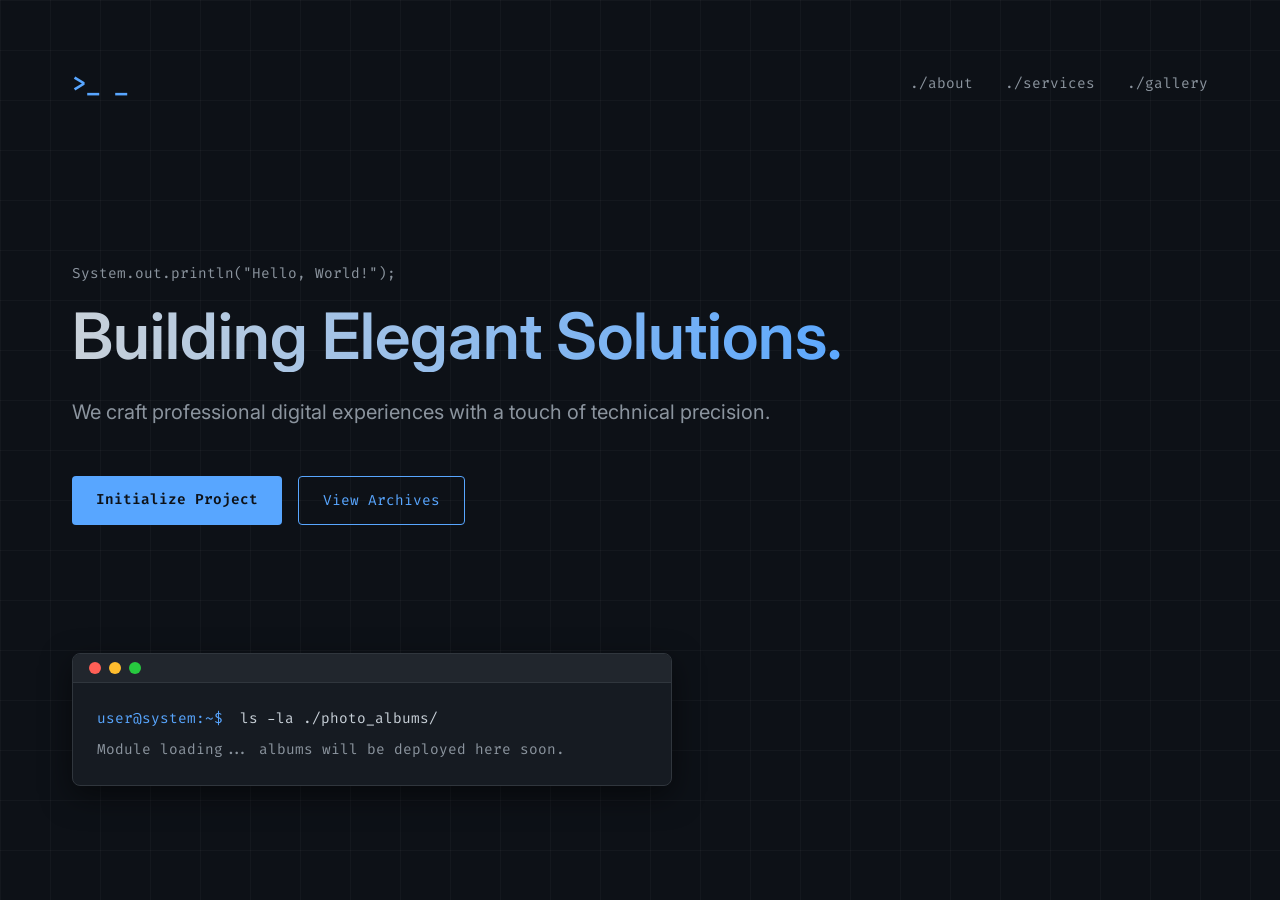
==== index.html @ 0444c587 "Initial commit" ====
<!DOCTYPE html>
<html lang="en">
<head>
    <meta charset="UTF-8">
    <meta name="viewport" content="width=device-width, initial-scale=1.0">
    <title>Welcome | Business Landing</title>
    <meta name="description" content="Professional landing page with a subtle technical flair.">
    <link rel="preconnect" href="https://fonts.googleapis.com">
    <link rel="preconnect" href="https://fonts.gstatic.com" crossorigin>
    <link href="https://fonts.googleapis.com/css2?family=Fira+Code:wght@400;600&family=Inter:wght@300;400;600&display=swap" rel="stylesheet">
    <link rel="stylesheet" href="styles.css">
</head>
<body>
    <div class="grid-background"></div>
    <main class="container">
        <header>
            <div class="logo-placeholder">&gt;_ <span class="blink">_</span></div>
            <nav>
                <a href="#about" class="nav-link">./about</a>
                <a href="#services" class="nav-link">./services</a>
                <a href="#gallery" class="nav-link">./gallery</a>
            </nav>
        </header>

        <section class="hero">
            <p class="sys-msg">System.out.println("Hello, World!");</p>
            <h1 class="hero-title">Building Elegant Solutions.</h1>
            <p class="hero-subtitle">We craft professional digital experiences with a touch of technical precision.</p>
            <div class="cta-group">
                <a href="#contact" class="btn primary-btn">Initialize Project</a>
                <a href="#gallery" class="btn secondary-btn">View Archives</a>
            </div>
        </section>
        
        <section id="gallery" class="placeholder-section">
            <div class="terminal-window">
                <div class="terminal-header">
                    <span class="dot red"></span>
                    <span class="dot yellow"></span>
                    <span class="dot green"></span>
                </div>
                <div class="terminal-body">
                    <p><span class="prompt">user@system:~$</span> ls -la ./photo_albums/</p>
                    <p class="output">Module loading... albums will be deployed here soon.</p>
                </div>
            </div>
        </section>
    </main>
    <script src="script.js"></script>
</body>
</html>
---- styles.css ----
:root {
    --bg-color: #0d1117;
    --text-primary: #c9d1d9;
    --text-secondary: #8b949e;
    --accent-color: #58a6ff;
    --font-sans: 'Inter', sans-serif;
    --font-mono: 'Fira Code', monospace;
}

* {
    box-sizing: border-box;
    margin: 0;
    padding: 0;
}

body {
    background-color: var(--bg-color);
    color: var(--text-primary);
    font-family: var(--font-sans);
    line-height: 1.6;
    overflow-x: hidden;
}

.grid-background {
    position: fixed;
    top: 0;
    left: 0;
    width: 100vw;
    height: 100vh;
    background-image: 
        linear-gradient(rgba(255, 255, 255, 0.03) 1px, transparent 1px),
        linear-gradient(90deg, rgba(255, 255, 255, 0.03) 1px, transparent 1px);
    background-size: 50px 50px;
    z-index: -1;
}

.container {
    max-width: 1200px;
    margin: 0 auto;
    padding: 2rem;
}

header {
    display: flex;
    justify-content: space-between;
    align-items: center;
    padding: 2rem 0;
    margin-bottom: 4rem;
}

.logo-placeholder {
    font-family: var(--font-mono);
    font-size: 1.5rem;
    font-weight: 600;
    color: var(--accent-color);
}

.blink {
    animation: blinker 1s linear infinite;
}

@keyframes blinker {
    50% { opacity: 0; }
}

nav {
    display: flex;
    gap: 2rem;
}

.nav-link {
    color: var(--text-secondary);
    text-decoration: none;
    font-family: var(--font-mono);
    font-size: 0.9rem;
    transition: color 0.3s ease;
}

.nav-link:hover {
    color: var(--accent-color);
}

.hero {
    margin-top: 8rem;
    max-width: 800px;
}

.sys-msg {
    font-family: var(--font-mono);
    color: var(--text-secondary);
    font-size: 0.9rem;
    margin-bottom: 1rem;
}

.hero-title {
    font-size: 4rem;
    font-weight: 600;
    line-height: 1.1;
    margin-bottom: 1.5rem;
    background: linear-gradient(90deg, #c9d1d9, #58a6ff);
    -webkit-background-clip: text;
    -webkit-text-fill-color: transparent;
}

.hero-subtitle {
    font-size: 1.25rem;
    color: var(--text-secondary);
    margin-bottom: 3rem;
}

.cta-group {
    display: flex;
    gap: 1rem;
}

.btn {
    padding: 0.75rem 1.5rem;
    border-radius: 4px;
    text-decoration: none;
    font-family: var(--font-mono);
    font-size: 0.9rem;
    transition: all 0.3s ease;
}

.primary-btn {
    background-color: var(--accent-color);
    color: var(--bg-color);
    font-weight: 600;
}

.primary-btn:hover {
    background-color: #79c0ff;
    transform: translateY(-2px);
    box-shadow: 0 4px 12px rgba(88, 166, 255, 0.2);
}

.secondary-btn {
    background-color: transparent;
    color: var(--accent-color);
    border: 1px solid var(--accent-color);
}

.secondary-btn:hover {
    background-color: rgba(88, 166, 255, 0.1);
}

.placeholder-section {
    margin-top: 8rem;
}

.terminal-window {
    background-color: #161b22;
    border: 1px solid #30363d;
    border-radius: 8px;
    overflow: hidden;
    max-width: 600px;
    box-shadow: 0 10px 30px rgba(0,0,0,0.5);
}

.terminal-header {
    background-color: #21262d;
    padding: 0.5rem 1rem;
    display: flex;
    gap: 0.5rem;
    border-bottom: 1px solid #30363d;
}

.dot {
    width: 12px;
    height: 12px;
    border-radius: 50%;
}

.dot.red { background-color: #ff5f56; }
.dot.yellow { background-color: #ffbd2e; }
.dot.green { background-color: #27c93f; }

.terminal-body {
    padding: 1.5rem;
    font-family: var(--font-mono);
    font-size: 0.9rem;
    color: var(--text-primary);
}

.prompt {
    color: var(--accent-color);
    margin-right: 0.5rem;
}

.output {
    color: var(--text-secondary);
    margin-top: 0.5rem;
}
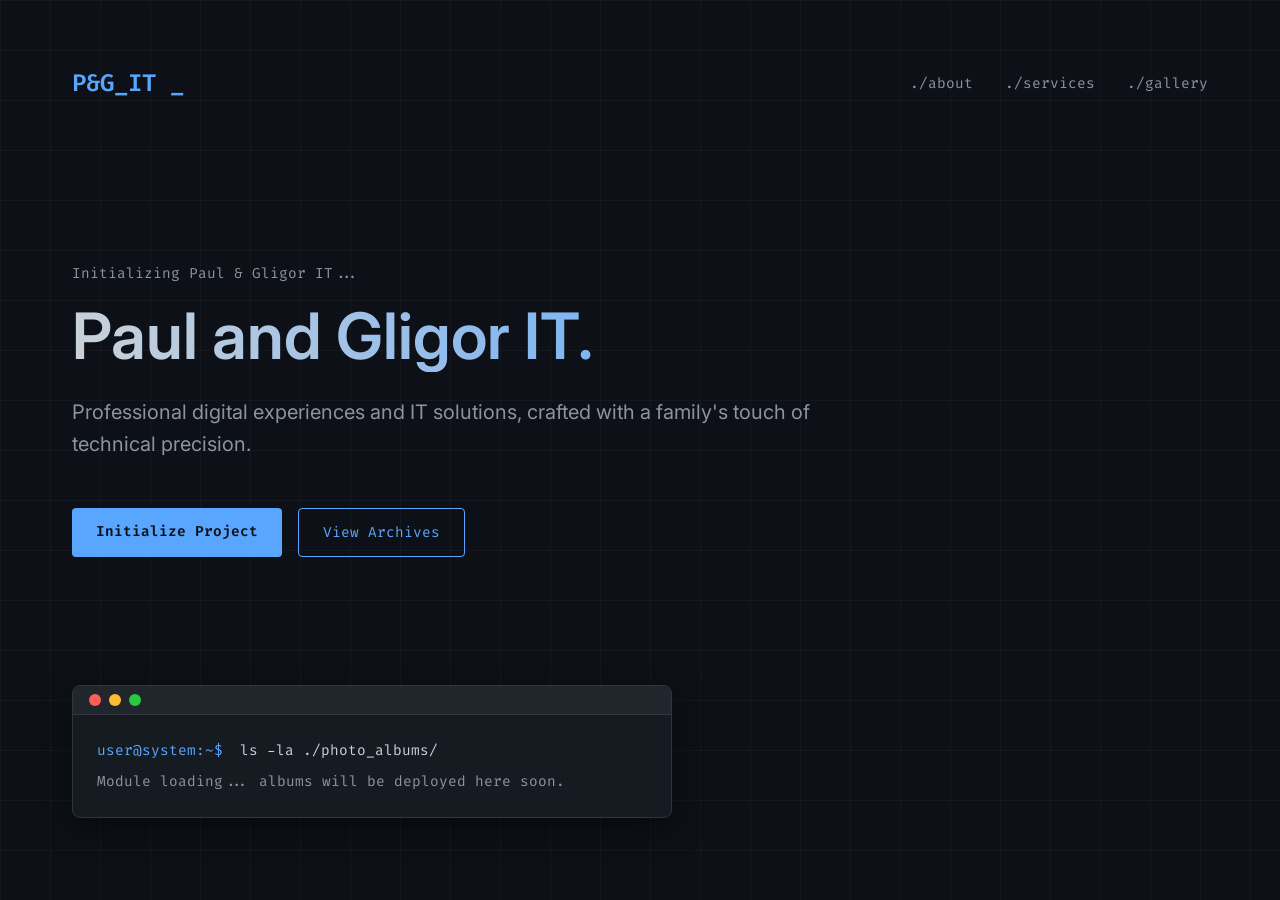
==== commit 1645625f: "Update branding to Paul and Gligor IT" ====
--- a/index.html
+++ b/index.html
@@ -3,8 +3,8 @@
 <head>
     <meta charset="UTF-8">
     <meta name="viewport" content="width=device-width, initial-scale=1.0">
-    <title>Welcome | Business Landing</title>
-    <meta name="description" content="Professional landing page with a subtle technical flair.">
+    <title>Paul and Gligor IT</title>
+    <meta name="description" content="Paul and Gligor IT - Professional IT solutions.">
     <link rel="preconnect" href="https://fonts.googleapis.com">
     <link rel="preconnect" href="https://fonts.gstatic.com" crossorigin>
     <link href="https://fonts.googleapis.com/css2?family=Fira+Code:wght@400;600&family=Inter:wght@300;400;600&display=swap" rel="stylesheet">
@@ -14,7 +14,7 @@
     <div class="grid-background"></div>
     <main class="container">
         <header>
-            <div class="logo-placeholder">&gt;_ <span class="blink">_</span></div>
+            <div class="logo-placeholder">P&G_IT <span class="blink">_</span></div>
             <nav>
                 <a href="#about" class="nav-link">./about</a>
                 <a href="#services" class="nav-link">./services</a>
@@ -23,9 +23,9 @@
         </header>
 
         <section class="hero">
-            <p class="sys-msg">System.out.println("Hello, World!");</p>
-            <h1 class="hero-title">Building Elegant Solutions.</h1>
-            <p class="hero-subtitle">We craft professional digital experiences with a touch of technical precision.</p>
+            <p class="sys-msg">Initializing Paul & Gligor IT...</p>
+            <h1 class="hero-title">Paul and Gligor IT.</h1>
+            <p class="hero-subtitle">Professional digital experiences and IT solutions, crafted with a family's touch of technical precision.</p>
             <div class="cta-group">
                 <a href="#contact" class="btn primary-btn">Initialize Project</a>
                 <a href="#gallery" class="btn secondary-btn">View Archives</a>
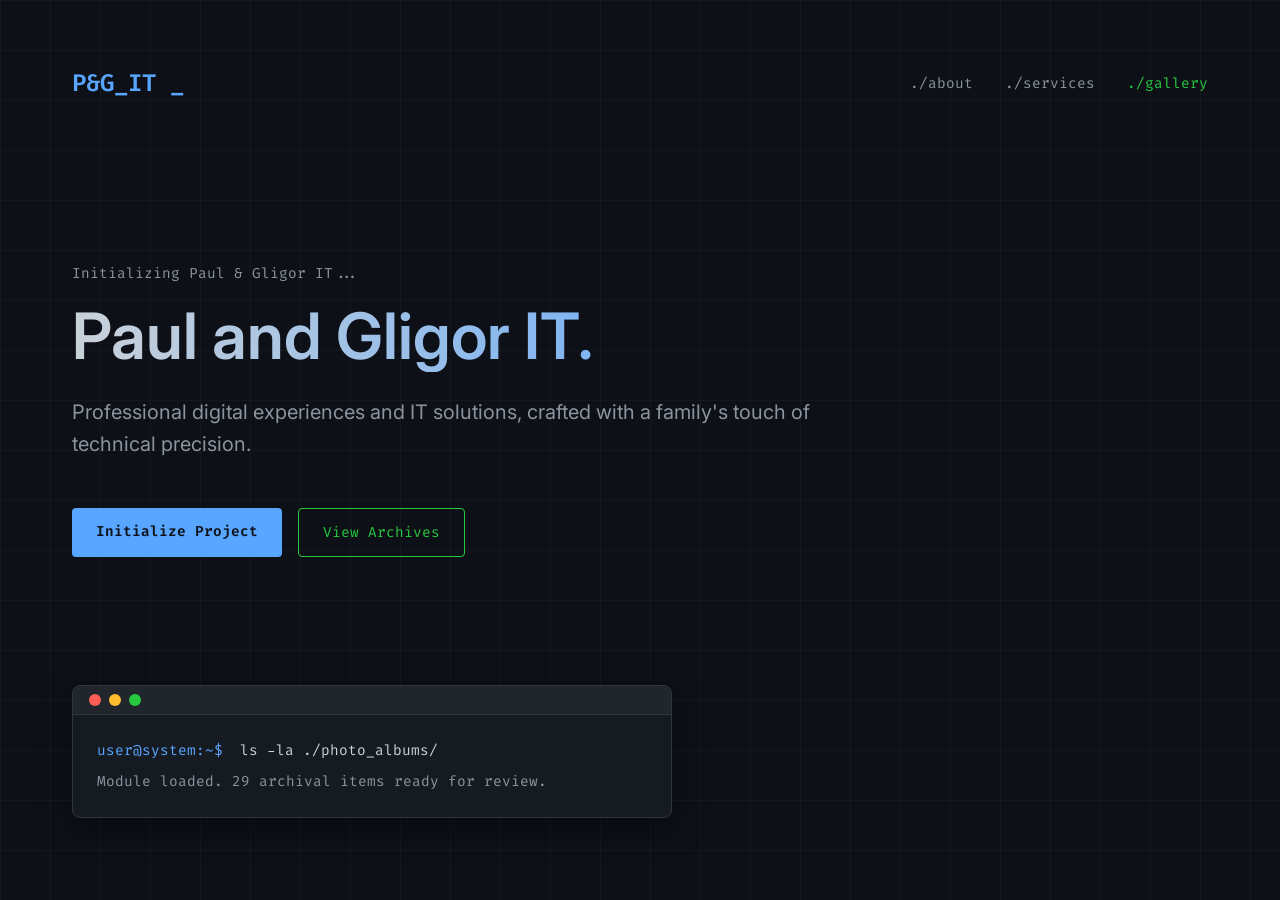
==== commit dbe36b45: "Finalize photo gallery with standalone descriptions and update main page links" ====
--- a/index.html
+++ b/index.html
@@ -18,7 +18,7 @@
             <nav>
                 <a href="#about" class="nav-link">./about</a>
                 <a href="#services" class="nav-link">./services</a>
-                <a href="#gallery" class="nav-link">./gallery</a>
+                <a href="gallery.html" class="nav-link gallery-active">./gallery</a>
             </nav>
         </header>
 
@@ -28,7 +28,7 @@
             <p class="hero-subtitle">Professional digital experiences and IT solutions, crafted with a family's touch of technical precision.</p>
             <div class="cta-group">
                 <a href="#contact" class="btn primary-btn">Initialize Project</a>
-                <a href="#gallery" class="btn secondary-btn">View Archives</a>
+                <a href="gallery.html" class="btn secondary-btn gallery-active-btn">View Archives</a>
             </div>
         </section>
         
@@ -41,7 +41,7 @@
                 </div>
                 <div class="terminal-body">
                     <p><span class="prompt">user@system:~$</span> ls -la ./photo_albums/</p>
-                    <p class="output">Module loading... albums will be deployed here soon.</p>
+                    <p class="output">Module loaded. 29 archival items ready for review.</p>
                 </div>
             </div>
         </section>
--- a/styles.css
+++ b/styles.css
@@ -144,6 +144,20 @@
     background-color: rgba(88, 166, 255, 0.1);
 }
 
+.gallery-active {
+    color: #27c93f !important;
+}
+
+.gallery-active-btn {
+    background-color: transparent !important;
+    color: #27c93f !important;
+    border-color: #27c93f !important;
+}
+
+.gallery-active-btn:hover {
+    background-color: rgba(39, 201, 63, 0.1) !important;
+}
+
 .placeholder-section {
     margin-top: 8rem;
 }
@@ -191,3 +205,173 @@
     color: var(--text-secondary);
     margin-top: 0.5rem;
 }
+
+
+/* Gallery Page Styles */
+.gallery-page {
+    overflow-y: auto;
+    background-color: #000;
+}
+
+.gallery-nav {
+    position: fixed;
+    top: 0;
+    left: 0;
+    width: 100%;
+    padding: 1.5rem;
+    display: flex;
+    justify-content: space-between;
+    align-items: center;
+    background: linear-gradient(to bottom, rgba(0,0,0,0.8), transparent);
+    z-index: 100;
+    font-family: var(--font-mono);
+}
+
+.back-link {
+    color: var(--accent-color);
+    text-decoration: none;
+    font-size: 0.9rem;
+    transition: color 0.3s;
+}
+
+.back-link:hover {
+    color: #fff;
+}
+
+.gallery-title {
+    color: var(--text-secondary);
+    font-size: 0.8rem;
+    text-transform: uppercase;
+    letter-spacing: 2px;
+}
+
+.fullscreen-gallery {
+    display: flex;
+    flex-wrap: wrap;
+    width: 100vw;
+    margin: 0;
+    padding: 0;
+}
+
+.gallery-item {
+    position: relative;
+    width: 25vw;
+    height: 40vh;
+    overflow: hidden;
+    background-color: #111;
+    cursor: pointer;
+}
+
+@media (max-width: 1200px) {
+    .gallery-item {
+        width: 33.333vw;
+    }
+}
+
+@media (max-width: 800px) {
+    .gallery-item {
+        width: 50vw;
+    }
+}
+
+@media (max-width: 500px) {
+    .gallery-item {
+        width: 100vw;
+    }
+}
+
+.gallery-item img {
+    width: 100%;
+    height: 100%;
+    object-fit: cover;
+    display: block;
+    transition: transform 0.5s ease;
+}
+
+.gallery-item:hover img {
+    transform: scale(1.05);
+}
+
+.gallery-item .overlay {
+    position: absolute;
+    bottom: 0;
+    left: 0;
+    width: 100%;
+    padding: 2rem 1.5rem 1.5rem;
+    background: linear-gradient(to top, rgba(0,0,0,0.9), transparent);
+    color: #fff;
+    opacity: 0;
+    transition: opacity 0.3s ease;
+    display: flex;
+    flex-direction: column;
+    gap: 0.5rem;
+}
+
+.gallery-item:hover .overlay {
+    opacity: 1;
+}
+
+.gallery-item .desc {
+    font-size: 1rem;
+    font-weight: 600;
+    text-transform: uppercase;
+    letter-spacing: 1px;
+    line-height: 1.4;
+    color: rgba(255, 255, 255, 0.9);
+    display: -webkit-box;
+    -webkit-line-clamp: 3;
+    -webkit-box-orient: vertical;
+    overflow: hidden;
+}
+
+/* Lightbox Styles */
+.lightbox {
+    position: fixed;
+    top: 0;
+    left: 0;
+    width: 100vw;
+    height: 100vh;
+    background-color: rgba(0, 0, 0, 0.95);
+    z-index: 1000;
+    display: none;
+    justify-content: center;
+    align-items: center;
+    flex-direction: column;
+}
+
+.lightbox.active {
+    display: flex;
+}
+
+.lightbox-content {
+    max-width: 90vw;
+    max-height: 85vh;
+    object-fit: contain;
+}
+
+.lightbox-caption {
+    color: #fff;
+    margin-top: 20px;
+    font-size: 1.1rem;
+    text-align: center;
+    max-width: 80vw;
+    font-family: var(--font-sans);
+    line-height: 1.5;
+}
+
+.lightbox-close {
+    position: absolute;
+    top: 30px;
+    right: 40px;
+    color: white;
+    font-size: 40px;
+    cursor: pointer;
+    font-family: sans-serif;
+    line-height: 1;
+    transition: color 0.3s;
+}
+
+.lightbox-close:hover {
+    color: var(--accent-color);
+}
+
